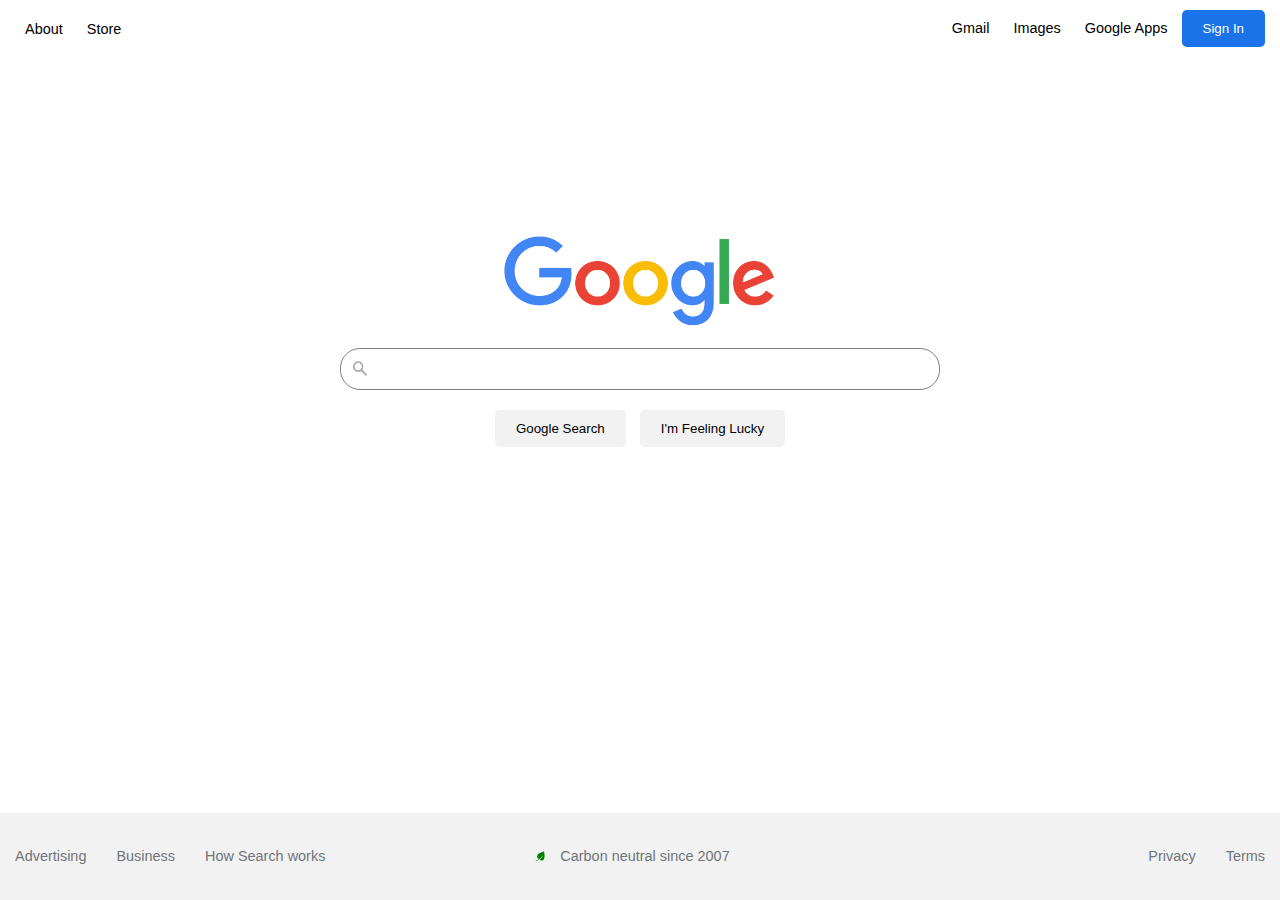
==== Foundations/The-Front-End/Google-Homepage/index.html @ fb463c7d "Allow user to press enter to search" ====
<!DOCTYPE html>
<header>
  <title>Google</title>
  <link rel="stylesheet" href="styles/index.css">
  <link rel="preconnect" href="https://fonts.gstatic.com">
  <link rel="stylesheet" href="https://fonts.googleapis.com/css2?family=Open+Sans:wght@300&display=swap">
  <script type="text/javascript" src="scripts/index.js"></script>
</header>
<body id="body">
  <nav id="navigation">
    <div id="top-bar">
      <div id="top-bar-left" class="left-aligned">
        <a href="https://about.google.com">About</a>
        <a href="https://store.google.com">Store</a>
      </div>
      <div id="top-bar-right" class="right-aligned">
        <a href="https://mail.google.com">Gmail</a>
        <a href="https://images.google.com">Images</a>
        <a href="https://about.google/products/"><img>Google Apps</a>
        <button id="sign-in-button" onclick="signIn()" class="button-style-1">Sign In</button>
      </div>
    </div>
  </nav>
  <div id="google-logo-container">
    <img id="google-logo" src="images/google-logo.png" alt="Google Logo">
  </div>
  <div id="core-page">
    <div id="search-bar">
      <img id="search-icon" src="images/search-icon.png" alt="Search icon">
      <textarea id="search-textarea" wrap="off" rows="1" onfocus="searchOnFocus()"></textarea>
    </div>
    <div id="core-page-button-group">
      <button id="search-button" onclick="search()" class="button-style-1">Google Search</button>
      <button id="feeling-lucky-button" class="button-style-1">I'm Feeling Lucky</button>
    </div>
  </div>
  <div id="filler"></div>
  <footer id="footer">
    <div id="bottom-bar">
      <div id="bottom-bar-left">
        <a href="https://ads.google.com">Advertising</a>
        <a href="https://business.google.com/">Business</a>
        <a href="https://www.google.com/search/howsearchworks/">How Search works</a>
      </div>
      <div id="bottom-bar-middle">
        <img id="green-leaf-icon" src="images/green-leaf-icon.png" alt="Green leaf">
        <a href="https://sustainability.google/commitments">Carbon neutral since 2007</a>
      </div>
      <div id="bottom-bar-right">
        <a href="https://policies.google.com/privacy">Privacy</a>
        <a href="https://policies.google.com/terms">Terms</a>
      </div>
    </div>
  </footer>
</body>
---- Foundations/The-Front-End/Google-Homepage/styles/index.css ----
html, body {
  margin: 0px;
  padding: 0px;
  min-height: 100%;
  height: 100%;
  font-size: .95rem;
  font-family: 'Opens Sans', sans-serif;
}

body {
  display: flex;
  flex-direction: column;
}

#navigation {
  flex: 1;
}

#top-bar {
  display: flex;
  flex-wrap: nowrap;
  align-items: center;
  margin-top: 10px;
  margin-left: 15px;
  margin-right: 15px;
}

#top-bar a {
  color: black;
  text-decoration: none;
  margin-left: 10px;
  margin-right: 10px;
}

#top-bar a:link, a:visited, a:active {
  text-decoration: none;
  color: black;
}

#top-bar a:hover {
  text-decoration: underline;
}

#top-bar-left {
  white-space: nowrap;
}

#top-bar-right {
  white-space: nowrap; 
}

#google-logo-container {
  flex: 2;
  display: flex;
  flex-direction: column;
  align-items: center;
  justify-content: flex-end;
}

#google-logo {
  max-width: 272px;
  margin-bottom: 20px;
}

#core-page {
  flex: 2;
  display: flex;
  flex-direction: column;
  align-items: center;
}

#search-bar {
  display: flex;
  border: .5px solid gray;
  border-radius: 20px;
  width: 40em;
  padding: 10px;
  height: auto;
}

#search-icon {
  max-width: 1em;
  height: 1em;
  margin: 2px;
  margin-right: 5px;
}

#search-textarea {
  max-width: inherit;
  height: auto;
  width: 100%;
  resize: none;
  overflow: hidden;
  border: none;
  font-size:1em;
  font-family: 'Opens Sans', sans-serif;
}

#search-textarea:focus {
  outline: none;
}

#core-page-button-group {
  margin-top: 20px;
  margin-bottom: 20px;
}

#core-page-button-group button {
  margin-right: 5px;
  margin-left: 5px;
}

#filler {
  flex: 2;
}

#footer {
  display: flex;
  flex: .75;
  flex-direction: column;
  background-color: #f2f2f2;
}

#bottom-bar {
  display: flex;
  flex: 1;
  align-content: center;
  color: #70757a;
}

#bottom-bar a {
  text-decoration: none;
  color:#70757a;
  margin: 15px;
}

#bottom-bar a:link, a:visited, a:active {
  text-decoration: none;
  color:#70757a;
}

#bottom-bar a:hover {
  text-decoration: underline;
}

#bottom-bar-left {
  display: flex;
  flex: 2;
  justify-content: flex-start;
  align-items:center;
}

#bottom-bar-middle {
  display: flex;
  flex: 1;
  justify-content: center;
  align-items:center;
}

#bottom-bar-right {
  display: flex;
  flex: 2;
  justify-content: flex-end;
  align-items: center;
}

#green-leaf-icon {
  max-width: 10px;
  max-height: 10px;
}

.left-aligned {
  flex: 1;
  text-align: left;
}

.right-aligned {
  flex: 1;
  text-align: right;
}

.button-style-1 {
  border: .5px solid transparent;
  padding: 10px 20px;
  display: inline-block;
  text-align: center;
  text-decoration: none;
  border-radius: 5px;
}

.button-style-1:hover {
  border: .5px solid lightgray;
  box-shadow: 0px 1px 1px rgb(226, 226, 226);
}

#search-button, #feeling-lucky-button {
  background-color: #f2f2f2;
}

#sign-in-button {
  background-color: #1a73e8;
  color: white;
}

#sign-in-button:hover {
  background-color: rgb(67, 135, 253);
  box-shadow: 0px 1px 1px rgb(226, 226, 226);
}
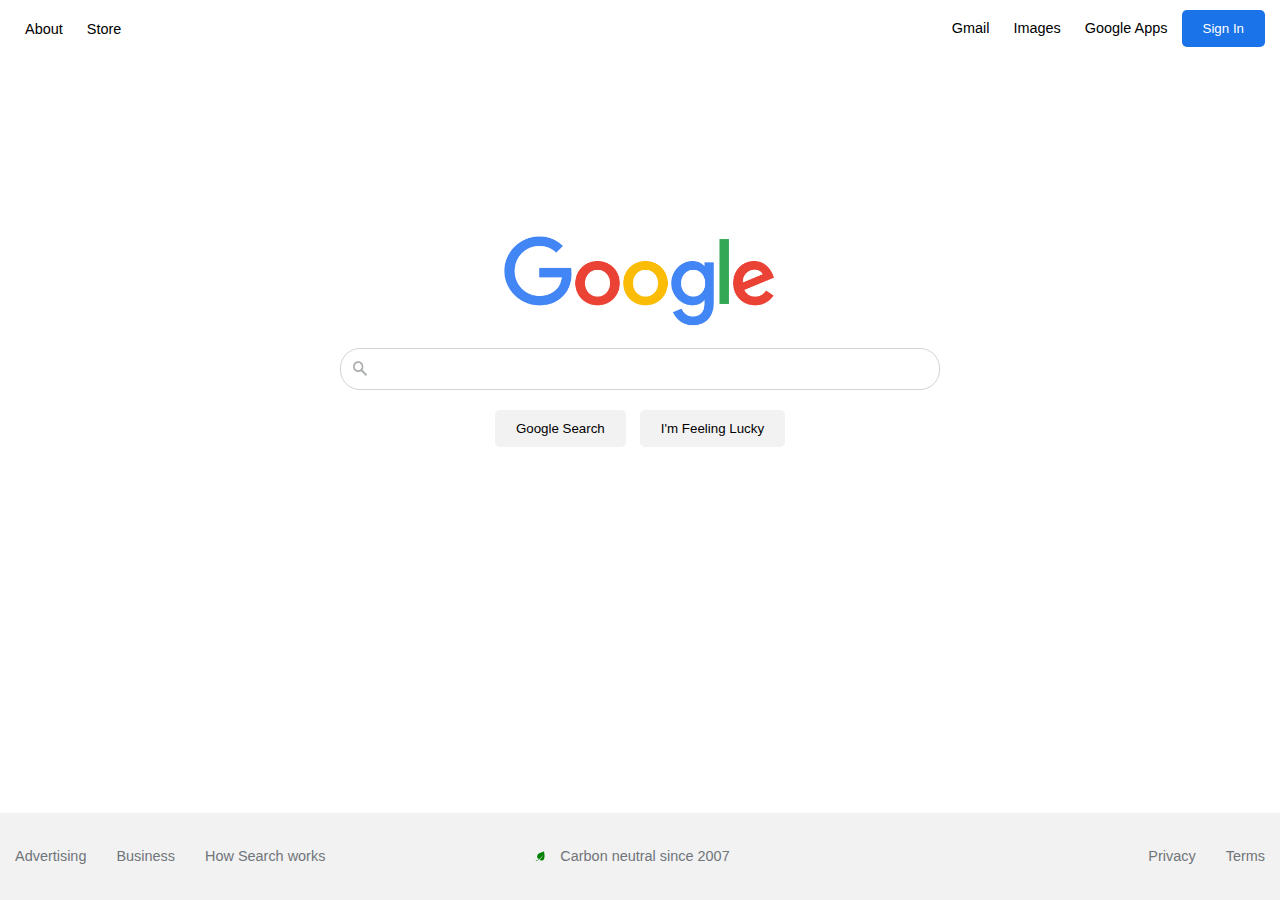
==== commit 81c7f85d: "Add border to seach button" ====
--- a/Foundations/The-Front-End/Google-Homepage/index.html
+++ b/Foundations/The-Front-End/Google-Homepage/index.html
@@ -25,12 +25,12 @@
     <img id="google-logo" src="images/google-logo.png" alt="Google Logo">
   </div>
   <div id="core-page">
-    <div id="search-bar">
+    <div id="search-bar" onmouseover="searchBarHover(true)" onmouseout="searchBarHover(false)">
       <img id="search-icon" src="images/search-icon.png" alt="Search icon">
       <textarea id="search-textarea" wrap="off" rows="1" onfocus="searchOnFocus()"></textarea>
     </div>
     <div id="core-page-button-group">
-      <button id="search-button" onclick="search()" class="button-style-1">Google Search</button>
+      <button id="search-button" onclick="search(true)" class="button-style-1">Google Search</button>
       <button id="feeling-lucky-button" class="button-style-1">I'm Feeling Lucky</button>
     </div>
   </div>
--- a/Foundations/The-Front-End/Google-Homepage/styles/index.css
+++ b/Foundations/The-Front-End/Google-Homepage/styles/index.css
@@ -71,7 +71,7 @@
 
 #search-bar {
   display: flex;
-  border: .5px solid gray;
+  border: .5px solid lightgray;
   border-radius: 20px;
   width: 40em;
   padding: 10px;
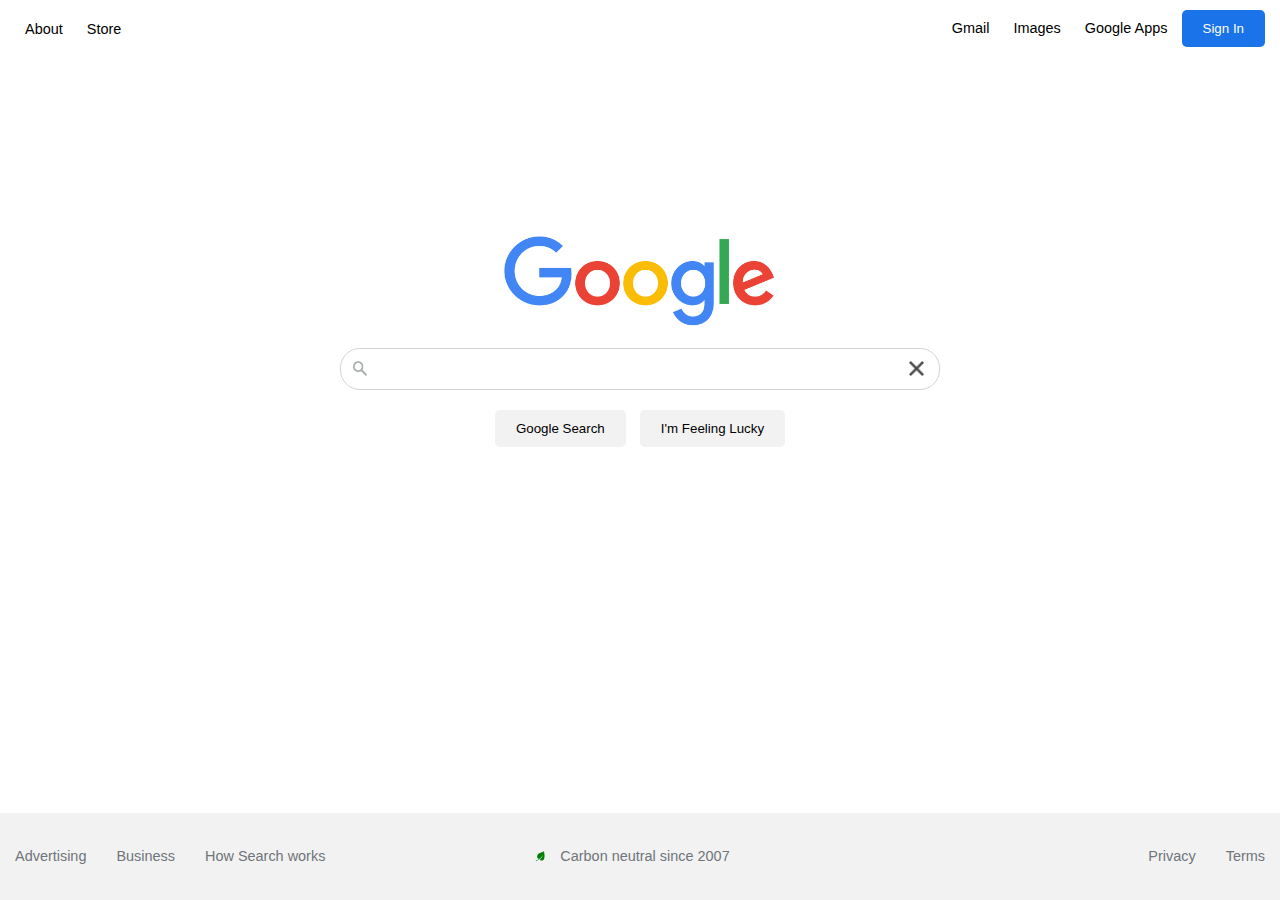
==== commit 23f1db90: "Add x image to search bar" ====
--- a/Foundations/The-Front-End/Google-Homepage/index.html
+++ b/Foundations/The-Front-End/Google-Homepage/index.html
@@ -28,6 +28,7 @@
     <div id="search-bar" onmouseover="searchBarHover(true)" onmouseout="searchBarHover(false)">
       <img id="search-icon" src="images/search-icon.png" alt="Search icon">
       <textarea id="search-textarea" wrap="off" rows="1" onfocus="searchOnFocus()"></textarea>
+      <img id="x-icon" src="images/x-icon.png" alt="X icon">
     </div>
     <div id="core-page-button-group">
       <button id="search-button" onclick="search(true)" class="button-style-1">Google Search</button>
--- a/Foundations/The-Front-End/Google-Homepage/styles/index.css
+++ b/Foundations/The-Front-End/Google-Homepage/styles/index.css
@@ -100,6 +100,13 @@
   outline: none;
 }
 
+#x-icon {
+  max-width: 1em;
+  height: 1em;
+  margin: 2px;
+  margin-right: 5px;
+}
+
 #core-page-button-group {
   margin-top: 20px;
   margin-bottom: 20px;
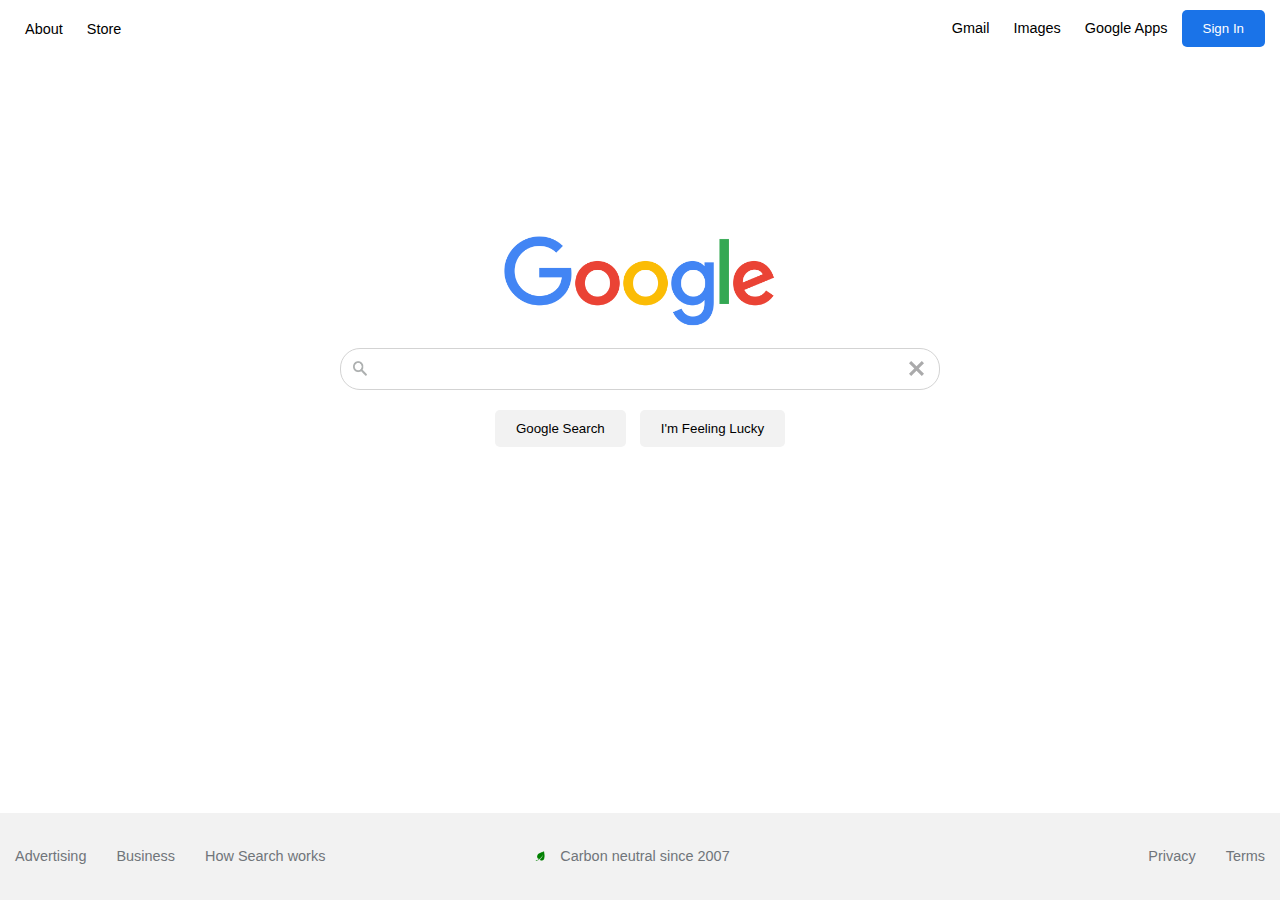
==== commit bd460152: "Update x image color" ====
--- a/Foundations/The-Front-End/Google-Homepage/index.html
+++ b/Foundations/The-Front-End/Google-Homepage/index.html
@@ -28,7 +28,7 @@
     <div id="search-bar" onmouseover="searchBarHover(true)" onmouseout="searchBarHover(false)">
       <img id="search-icon" src="images/search-icon.png" alt="Search icon">
       <textarea id="search-textarea" wrap="off" rows="1" onfocus="searchOnFocus()"></textarea>
-      <img id="x-icon" src="images/x-icon.png" alt="X icon">
+      <img id="x-icon" src="images/x-icon.svg" alt="X icon">
     </div>
     <div id="core-page-button-group">
       <button id="search-button" onclick="search(true)" class="button-style-1">Google Search</button>
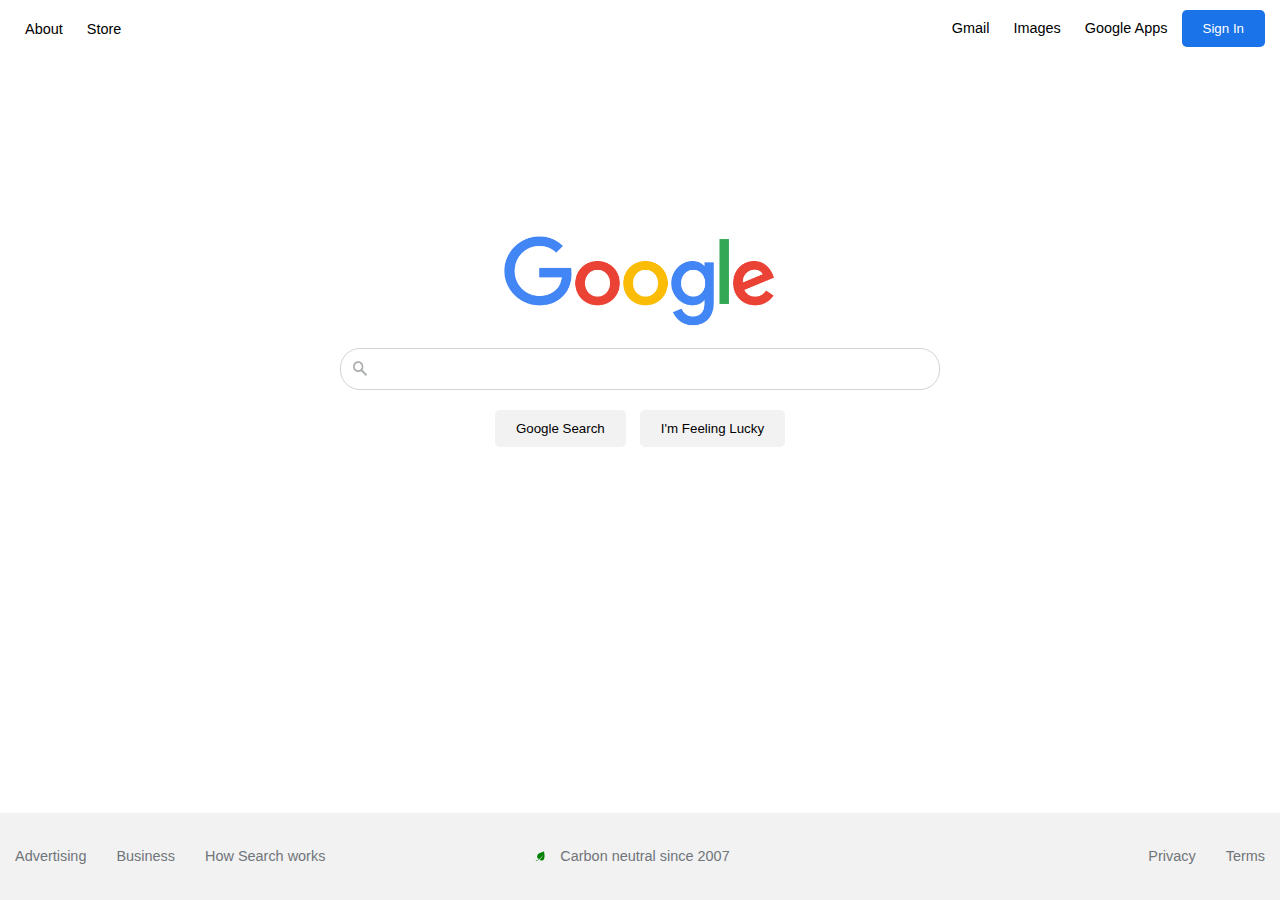
==== commit fd6e61d4: "Display an x when text is entered for search" ====
--- a/Foundations/The-Front-End/Google-Homepage/index.html
+++ b/Foundations/The-Front-End/Google-Homepage/index.html
@@ -27,7 +27,7 @@
   <div id="core-page">
     <div id="search-bar" onmouseover="searchBarHover(true)" onmouseout="searchBarHover(false)">
       <img id="search-icon" src="images/search-icon.png" alt="Search icon">
-      <textarea id="search-textarea" wrap="off" rows="1" onfocus="searchOnFocus()"></textarea>
+      <textarea id="search-textarea" wrap="off" rows="1" onfocus="searchOnFocus()" onblur="searchOnBlur()" oninput="displayX()"></textarea>
       <img id="x-icon" src="images/x-icon.svg" alt="X icon">
     </div>
     <div id="core-page-button-group">
--- a/Foundations/The-Front-End/Google-Homepage/styles/index.css
+++ b/Foundations/The-Front-End/Google-Homepage/styles/index.css
@@ -105,6 +105,7 @@
   height: 1em;
   margin: 2px;
   margin-right: 5px;
+  opacity: 0;
 }
 
 #core-page-button-group {
